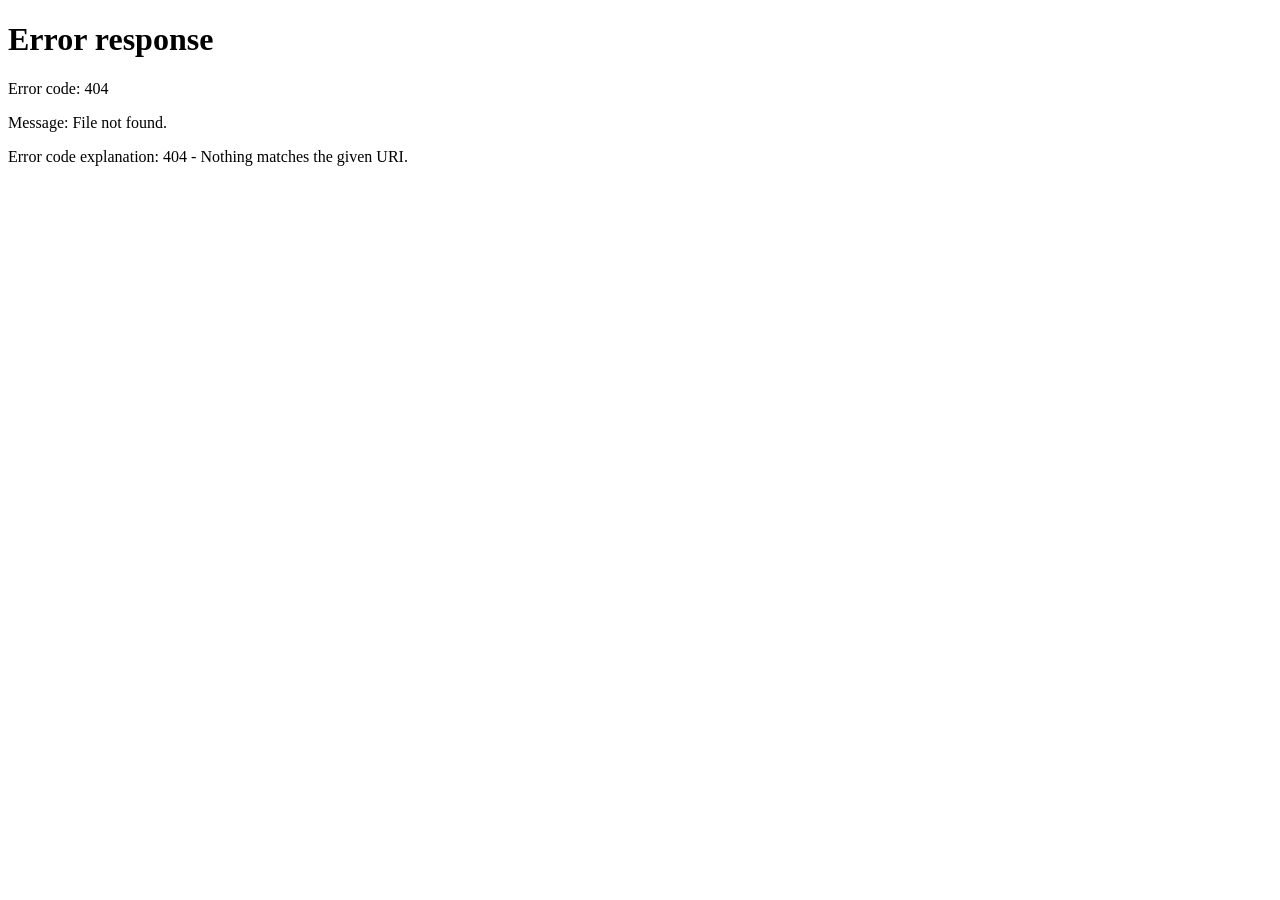
==== frontend/installer-page/index.html @ e622103a "Merge branch 'itsPLK:main' into main" ====
<!doctype html>
<html lang="en" manifest="/cache.appcache">

<head>
  <meta charset="utf-8" />
  <meta name="viewport" content="width=device-width, initial-scale=1.0" />
  <link rel="icon" type="image/svg+xml" href="/favicon.svg" />
  <title>WebKit Autoloader Installer v[[VERSION_PLACEHOLDER]] by PLK (built [[BUILD_TIME_PLACEHOLDER]])</title>
  <style>
    * {
      margin: 0;
      padding: 0;
      -webkit-box-sizing: border-box;
      box-sizing: border-box;
    }

    html,
    body {
      height: 100%;
    }

    body {
      font-family: -apple-system, "Helvetica Neue", Helvetica, Arial, sans-serif;
      background: #0f172a;
      background: -webkit-linear-gradient(180deg, #0f172a 0%, #0b1220 100%);
      color: #e2e8f0;
      display: -webkit-box;
      display: -webkit-flex;
      display: flex;
      -webkit-box-align: center;
      -webkit-align-items: center;
      align-items: center;
      -webkit-box-pack: center;
      -webkit-justify-content: center;
      justify-content: center;
      min-height: 100%;
      text-align: center;
    }

    #footer {
      position: fixed;
      bottom: 12px;
      left: 50%;
      -webkit-transform: translateX(-50%);
      transform: translateX(-50%);
      font-size: 0.75rem;
      color: #4b5563;
      line-height: 1.5;
      text-align: center;
      z-index: 20;
    }



    main {
      max-width: 42rem;
      padding: 2rem;
    }

    .logo {
      display: inline-block;
      width: 8rem;
      height: 8rem;
      margin-bottom: 2rem;
    }

    h1 {
      font-size: 2.5rem;
      font-weight: 600;
      letter-spacing: 0.02em;
      margin-bottom: 1rem;
    }

    p {
      font-size: 1.375rem;
      line-height: 1.5;
      color: #94a3b8;
    }

    #status {
      font-size: 1.5rem;
      font-weight: 500;
      color: #38bdf8;
      margin-bottom: 0.5rem;
    }

    #progressWrap {
      position: relative;
      width: 100%;
      max-width: 30rem;
      height: 1.25rem;
      margin: 1.75rem auto 0;
      background: #1b2436;
      border: 1px solid #2c3e5a;
      border-radius: 8px;
      overflow: hidden;
    }

    #progressBar {
      position: absolute;
      top: 0;
      left: 0;
      height: 100%;
      width: 100%;
      background: #38bdf8;
      background: -webkit-linear-gradient(90deg, #2563eb 0%, #38bdf8 100%);
      -webkit-transform: scaleX(0);
      transform: scaleX(0);
      -webkit-transform-origin: left center;
      transform-origin: left center;
      -webkit-transition: -webkit-transform 0.3s ease-out;
      transition: transform 0.3s ease-out;
    }

    #progressPct {
      position: absolute;
      top: 0;
      left: 0;
      width: 100%;
      height: 100%;
      display: -webkit-box;
      display: -webkit-flex;
      display: flex;
      -webkit-box-align: center;
      -webkit-align-items: center;
      align-items: center;
      -webkit-box-pack: center;
      -webkit-justify-content: center;
      justify-content: center;
      color: #fff;
      font-size: 0.8rem;
      font-weight: 600;
      text-shadow: 0 1px 2px rgba(0, 0, 0, 0.6);
      z-index: 1;
      pointer-events: none;
    }

    #logContainer {
      margin-top: 1rem;
      width: 100%;
      max-width: 40rem;
      height: 12rem;
      background: #000;
      border: 1px solid #2c3e5a;
      border-radius: 8px;
      overflow-y: auto;
      text-align: left;
      font-family: monospace;
      font-size: 0.8rem;
      padding: 0.5rem;
      color: #cbd5e1;
      white-space: pre-wrap;
      word-wrap: break-word;
    }
    #logContainer.error {
      color: #f00;
    }

    #cacheCorruptOverlay {
      position: fixed;
      top: 0;
      left: 0;
      width: 100%;
      height: 100%;
      background: rgba(2, 6, 23, 0.85);
      display: -webkit-box;
      display: -webkit-flex;
      display: flex;
      -webkit-box-align: center;
      -webkit-align-items: center;
      align-items: center;
      -webkit-box-pack: center;
      -webkit-justify-content: center;
      justify-content: center;
      z-index: 100;
    }

    #cacheCorruptOverlay .card {
      background: #1b2436;
      border: 1px solid #2c3e5a;
      border-radius: 12px;
      max-width: 34rem;
      padding: 2rem;
      text-align: center;
    }

    #cacheCorruptOverlay h2 {
      font-size: 1.6rem;
      font-weight: 600;
      color: #fbbf24;
      margin-bottom: 1rem;
    }

    #cacheCorruptOverlay p {
      font-size: 1.125rem;
      line-height: 1.6;
      color: #cbd5e1;
      margin-bottom: 1.5rem;
    }

    #cacheCorruptOverlay .actions {
      display: -webkit-box;
      display: -webkit-flex;
      display: flex;
      -webkit-box-pack: center;
      -webkit-justify-content: center;
      justify-content: center;
      gap: 1rem;
    }

    #cacheCorruptOverlay .actions[hidden] {
      display: none !important;
    }

    #cacheCorruptOverlay .btn {
      font-size: 1.125rem;
      font-weight: 600;
      padding: 0.75rem 1.5rem;
      border-radius: 8px;
      border: none;
      cursor: pointer;
    }

    #cacheCorruptOverlay .btn.primary {
      background: #2563eb;
      background: -webkit-linear-gradient(90deg, #2563eb 0%, #38bdf8 100%);
      color: #fff;
    }

    #cacheCorruptOverlay .btn.secondary {
      background: #334155;
      color: #e2e8f0;
    }
  </style>

</head>

<body>
  <main>
    <img class="logo" src="/logo.svg" alt="WebKit Autoloader" />
    <h1>WebKit Autoloader Installer</h1>
    <p id="status">Loading&hellip;</p>
    <p id="detail"></p>

    <div id="progressWrap" hidden>
      <div id="progressBar"></div>
      <div id="progressPct">0%</div>
    </div>
    <div id="logContainer" hidden></div>

  </main>

  <footer id="footer">WebKit Autoloader Installer v[[VERSION_PLACEHOLDER]] by PLK (built [[BUILD_TIME_PLACEHOLDER]])<br />This project is free and open source: github.com/itsPLK/ps5-webkit-autoloader</footer>

  <script>
    (function () {
      'use strict';

      var statusEl = document.getElementById('status');
      var detailEl = document.getElementById('detail');
      var progressWrap = document.getElementById('progressWrap');
      var progressBar = document.getElementById('progressBar');
      var progressPct = document.getElementById('progressPct');
      var completed = false;
      var isDownloading = false;
      var isRetry = false;
      var currentUid = '';
      var simulateCorrupt = false;
      var corruptionPromptShown = false;

      (function () {
        var params = new URLSearchParams(window.location.search);
        isRetry = params.get('retry') === '1';
        currentUid = params.get('uid') || '';
        /* Test hook: ?simulate=corrupt forces the corruption prompt without
         * needing a real AppCache error (e.g. for quick UI testing in a
         * desktop browser via `make dev`). */
        simulateCorrupt = params.get('simulate') === 'corrupt';
      })();

      var logContainer = document.getElementById('logContainer');
      var seenLogs = "";

      function appendLog(msg) {
        logContainer.hidden = false;
        var div = document.createElement('div');
        div.textContent = msg;
        logContainer.appendChild(div);
        logContainer.scrollTop = logContainer.scrollHeight;
      }


      var logPos = 0;
      var logXhr = null;

      function pollLogs() {
        logXhr = new XMLHttpRequest();
        logXhr.open('GET', '/logs?pos=' + logPos, true);
        logXhr.onreadystatechange = function () {
          if (logXhr.readyState === 4) {
            if (logXhr.status === 200) {
              var newLogs = logXhr.responseText;
              if (newLogs.length > 0) {
                var lines = newLogs.split('\\n');
                for (var i = 0; i < lines.length; i++) {
                  if (lines[i].trim() !== '') appendLog(lines[i]);
                }
              }
              var newPosStr = logXhr.getResponseHeader("X-Log-Pos");
              if (newPosStr) {
                logPos = parseInt(newPosStr, 10);
              }
              // Add a slight delay before reconnecting to reduce server load
              setTimeout(pollLogs, 100);
            } else {
              // Server is down or error
              if (completed) return; // Stop polling completely if we finished
              setTimeout(pollLogs, 1000);
            }
          }
        };
        logXhr.send();
      }
      // Start the long-polling loop
      pollLogs();


      var probeOk = false;


      var AUTOLOADER_URL = '/app/index.html';

      function setProgress(pct) {
        progressBar.style.transform = 'scaleX(' + pct / 100 + ')';
        progressPct.textContent = pct + '%';
      }

      function setInstalled() {
        statusEl.textContent = 'Installed successfully';
        statusEl.style.color = '#22c55e';
        progressBar.style.background = '-webkit-linear-gradient(90deg, #16a34a 0%, #22c55e 100%)';
        detailEl.textContent = 'The WebKit Autoloader shortcut is now on your PS5 homescreen. You can close this page.';
        setProgress(100);
      }

      function setFailed() {
        statusEl.textContent = 'Install failed';
        statusEl.style.color = '#ef4444';
        progressBar.style.background = '-webkit-linear-gradient(90deg, #dc2626 0%, #ef4444 100%)';
        detailEl.textContent = 'The app could not be installed. Close this page and re-run the installer.';
      }

      function setSlow() {
        statusEl.textContent = 'Caching is taking unusually long';
        detailEl.textContent = 'The shortcut is only created after the cache finishes. If this never completes, close the browser and re-run the installer.';
      }

      function setCaching() {
        statusEl.textContent = 'Caching content...';
        detailEl.textContent = 'Please wait a moment. Do not close this page yet!';
        progressWrap.hidden = false;
      }

      function goToAutoloader() {
        window.location.replace(AUTOLOADER_URL);
      }

      function probeServer() {
        var xhr = new XMLHttpRequest();
        xhr.open('GET', '/version', true);
        xhr.timeout = 1000;
        xhr.onreadystatechange = function () {
          if (xhr.readyState === 4) {
            if (xhr.status === 200) {
              var hdrUid = xhr.getResponseHeader("X-User-Id");
              if (hdrUid) currentUid = hdrUid;
              probeOk = true;
              setCaching();
            } else {
              goToAutoloader();
            }
          }
        };
        xhr.onerror = function () {
          goToAutoloader();
        };
        xhr.ontimeout = function () {
          goToAutoloader();
        };
        xhr.send();
      }

      function installApp() {
        var xhr = new XMLHttpRequest();
        xhr.open('GET', '/install', true);
        xhr.timeout = 30000;
        xhr.onreadystatechange = function () {
          if (xhr.readyState === 4) {
            if (xhr.status === 200) {
              setInstalled();
            } else {
              setFailed();
            }
          }
        };
        xhr.onerror = function () {
          setFailed();
        };
        xhr.ontimeout = function () {
          setFailed();
        };
        xhr.send();
      }

      function maybeInstall() {
        if (completed) {
          return;
        }
        completed = true;
        installApp();
      }

      function setCacheCorrupted() {
        if (corruptionPromptShown) {
          return;
        }
        corruptionPromptShown = true;
        completed = true;
        progressWrap.hidden = true;
        logContainer.hidden = true;
        statusEl.textContent = 'Caching failed';
        detailEl.textContent = '';

        var overlay = document.createElement('div');
        overlay.id = 'cacheCorruptOverlay';

        var card = document.createElement('div');
        card.className = 'card';

        var title = document.createElement('h2');
        var msg = document.createElement('p');
        var actions = null;

        var webkitShellPath = '/user/home/' + (currentUid || '<userid>') + '/webkit/shell/';

        if (isRetry) {
          title.textContent = 'Cache issue persists';
          msg.textContent = 'Clearing WebKit data from ' + webkitShellPath + ' didn\'t seem to fix the issue. You can close this page.';
          var exitXhr = new XMLHttpRequest();
          exitXhr.open('GET', '/exit', true);
          exitXhr.send();
        } else {
          title.textContent = 'WebKit cache appears corrupted';
          msg.textContent = 'Your PS5\'s WebKit browser data may be corrupted, preventing the cache from completing. Clearing it may fix the issue. ';
          var strong = document.createElement('strong');
          strong.textContent = 'This will remove all browser data in ' + webkitShellPath + ' (AppCache, cookies, local storage) for the current user.';
          msg.appendChild(strong);

          actions = document.createElement('div');
          actions.className = 'actions';

          var clearBtn = document.createElement('button');
          clearBtn.className = 'btn primary';
          clearBtn.textContent = 'Clear WebKit Data & Retry';
          clearBtn.addEventListener('click', function () {
            actions.hidden = true;
            actions.style.display = 'none';
            msg.textContent = 'Clearing data and restarting browser...';
            var xhr = new XMLHttpRequest();
            xhr.open('GET', '/clear-webkit-data', true);
            xhr.timeout = 30000;
            xhr.onreadystatechange = function () {
              if (xhr.readyState === 4 && xhr.status !== 200) {
                msg.textContent = 'Failed to clear WebKit data';
                actions.hidden = false;
                actions.style.display = '';
              }
            };
            xhr.onerror = function () {
              msg.textContent = 'Failed to clear WebKit data';
              actions.hidden = false;
              actions.style.display = '';
            };
            xhr.ontimeout = function () {
              msg.textContent = 'Failed to clear WebKit data';
              actions.hidden = false;
              actions.style.display = '';
            };
            xhr.send();
          });
          actions.appendChild(clearBtn);

          var cancelBtn = document.createElement('button');
          cancelBtn.className = 'btn secondary';
          cancelBtn.textContent = 'Cancel';
          cancelBtn.addEventListener('click', function () {
            msg.textContent = 'You can close this page. Re-run the installer ELF to try again.';
            actions.hidden = true;
            actions.style.display = 'none';
            var xhr = new XMLHttpRequest();
            xhr.open('GET', '/exit', true);
            xhr.send();
          });
          actions.appendChild(cancelBtn);
        }

        card.appendChild(title);
        card.appendChild(msg);
        if (actions) {
          card.appendChild(actions);
        }
        overlay.appendChild(card);
        document.body.appendChild(overlay);
      }

      window.addEventListener('load', function () {
        /* Test hook: ?simulate=corrupt forces the corruption prompt as if an
         * AppCache error fired during download, and skips the probe/install
         * polling so the prompt stays up for UI testing (e.g. make dev). */
        if (simulateCorrupt) {
          isDownloading = true;
          setCacheCorrupted();
          return;
        }

        probeServer();

        /* The shortcut is created only once the AppCache is current, so the
           installer never installs a partial cache. /install then both installs
           the homescreen app and stops the server. */
        var waitTimer = setInterval(function () {
          if (completed) {
            clearInterval(waitTimer);
            return;
          }
          if (!probeOk) {
            clearInterval(waitTimer);
            goToAutoloader();
            return;
          }
          var st = window.applicationCache
              ? window.applicationCache.status : -1;
          if (st === -1 || st === window.applicationCache.IDLE) {
            clearInterval(waitTimer);
            maybeInstall();
          }
        }, 1000);

        /* Safety cap — never leave the installer hanging on screen. It does NOT
           install or exit: a partial cache must never create a shortcut, so the
           user simply re-runs the installer if this never completes. */
        setTimeout(function () {
          if (!completed && probeOk) {
            setSlow();
          }
        }, 120000);
      });


      if (window.applicationCache) {
        window.applicationCache.addEventListener('checking', function () {
          progressWrap.hidden = false;
          appendLog("[AppCache] Checking for manifest...");
        });
        window.applicationCache.addEventListener('downloading', function () {
          isDownloading = true;
          appendLog("[AppCache] Downloading cache...");
        });
        window.applicationCache.addEventListener('progress', function (e) {
          if (e.url) appendLog("[AppCache] Fetching: " + e.url);
          if (e.total && e.total > 0) {
            var pct = Math.min(99, Math.round((e.loaded / e.total) * 100));
            setProgress(pct);
          }
        });
        window.applicationCache.addEventListener('error', function (e) {
          appendLog("[AppCache] Error occurred! Status: " + window.applicationCache.status);
          logContainer.className = 'error';
          if (isDownloading) {
            setCacheCorrupted();
          }
        });
        window.applicationCache.addEventListener('obsolete', function (e) {
          appendLog("[AppCache] Manifest is obsolete.");
        });
        window.applicationCache.addEventListener('cached', function() {
          isDownloading = false;
          appendLog("[AppCache] Caching complete.");
          maybeInstall();
        });
        window.applicationCache.addEventListener('noupdate', function() {
          isDownloading = false;
          appendLog("[AppCache] No update needed.");
          maybeInstall();
        });
        window.applicationCache.addEventListener('updateready', function () {
          isDownloading = false;
          if (window.applicationCache.status === window.applicationCache.UPDATEREADY) {
            window.applicationCache.swapCache();
            window.location.reload();
          }
        });
      }
    })();
  </script>
</body>

</html>
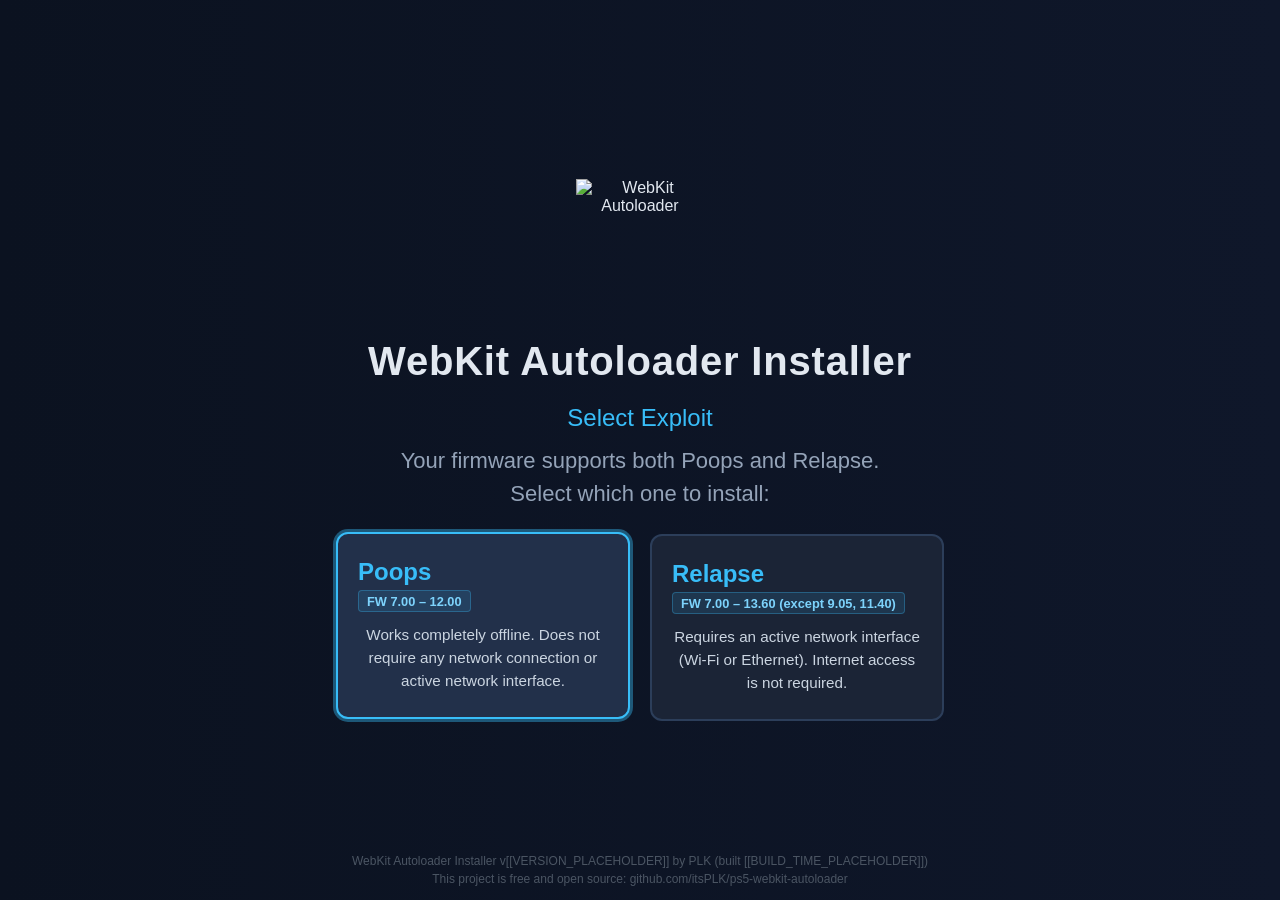
==== commit 900b8003: "Merge upstream/main (v0.5.2) keeping KP racer-termination fix Sync with itsPLK/ps5-webkit-autoloader" ====
--- a/frontend/installer-page/index.html
+++ b/frontend/installer-page/index.html
@@ -231,6 +231,96 @@
       background: #334155;
       color: #e2e8f0;
     }
+
+    #choiceContainer {
+      margin-top: 1.5rem;
+      width: 100%;
+      max-width: 38rem;
+      margin-left: auto;
+      margin-right: auto;
+    }
+
+    #choiceContainer[hidden] {
+      display: none !important;
+    }
+
+    .choice-grid {
+      display: -webkit-box;
+      display: -webkit-flex;
+      display: flex;
+      gap: 1.25rem;
+      margin-top: 1rem;
+      text-align: left;
+    }
+
+    .choice-card {
+      -webkit-box-flex: 1;
+      -webkit-flex: 1;
+      flex: 1;
+      background: #1b2436;
+      border: 2px solid #2c3e5a;
+      border-radius: 12px;
+      padding: 1.5rem 1.25rem;
+      display: -webkit-box;
+      display: -webkit-flex;
+      display: flex;
+      -webkit-box-orient: vertical;
+      -webkit-box-direction: normal;
+      -webkit-flex-direction: column;
+      flex-direction: column;
+      cursor: pointer;
+      color: inherit;
+      font-family: inherit;
+      -webkit-transition: border-color 0.2s, -webkit-transform 0.2s, background-color 0.2s;
+      transition: border-color 0.2s, transform 0.2s, background-color 0.2s;
+      outline: none;
+    }
+
+    .choice-card.selected {
+      border-color: rgba(56, 189, 248, 0.4);
+      background-color: rgba(56, 189, 248, 0.05);
+    }
+
+    .choice-card:hover,
+    .choice-card:focus {
+      border-color: #38bdf8;
+      background-color: #22304a;
+      -webkit-transform: translateY(-2px);
+      transform: translateY(-2px);
+      box-shadow: 0 0 0 3px rgba(56, 189, 248, 0.4);
+    }
+
+    .choice-card:disabled {
+      opacity: 0.6;
+      cursor: not-allowed;
+      pointer-events: none;
+    }
+
+    .choice-card .choice-title {
+      font-size: 1.5rem;
+      font-weight: 700;
+      color: #38bdf8;
+      margin-bottom: 0.25rem;
+    }
+
+    .choice-card .choice-fw {
+      display: inline-block;
+      align-self: flex-start;
+      font-size: 0.8rem;
+      font-weight: 600;
+      color: #7dd3fc;
+      background: rgba(56, 189, 248, 0.12);
+      border: 1px solid rgba(56, 189, 248, 0.3);
+      border-radius: 4px;
+      padding: 0.15rem 0.5rem;
+      margin-bottom: 0.75rem;
+    }
+
+    .choice-card .choice-desc {
+      font-size: 0.95rem;
+      color: #cbd5e1;
+      line-height: 1.5;
+    }
   </style>
 
 </head>
@@ -242,6 +332,21 @@
     <p id="status">Loading&hellip;</p>
     <p id="detail"></p>
 
+    <div id="choiceContainer" hidden>
+      <div class="choice-grid">
+        <button type="button" class="choice-card" id="btnPoops">
+          <div class="choice-title">Poops</div>
+          <div class="choice-fw">FW 7.00 &ndash; 12.00</div>
+          <div class="choice-desc">Works completely offline. Does not require any network connection or active network interface.</div>
+        </button>
+        <button type="button" class="choice-card" id="btnRelapse">
+          <div class="choice-title">Relapse</div>
+          <div class="choice-fw">FW 7.00 &ndash; 13.60 (except 9.05, 11.40)</div>
+          <div class="choice-desc">Requires an active network interface (Wi-Fi or Ethernet). Internet access is not required.</div>
+        </button>
+      </div>
+    </div>
+
     <div id="progressWrap" hidden>
       <div id="progressBar"></div>
       <div id="progressPct">0%</div>
@@ -256,8 +361,17 @@
     (function () {
       'use strict';
 
+      function detectFirmware() {
+        var m = /PlayStation 5\/(\d+\.\d+)/.exec(navigator.userAgent);
+        if (!m) return null;
+        return { str: m[1], num: parseFloat(m[1]) };
+      }
+
       var statusEl = document.getElementById('status');
       var detailEl = document.getElementById('detail');
+      var choiceContainer = document.getElementById('choiceContainer');
+      var btnPoops = document.getElementById('btnPoops');
+      var btnRelapse = document.getElementById('btnRelapse');
       var progressWrap = document.getElementById('progressWrap');
       var progressBar = document.getElementById('progressBar');
       var progressPct = document.getElementById('progressPct');
@@ -265,6 +379,8 @@
       var isDownloading = false;
       var isRetry = false;
       var currentUid = '';
+      var chosenExploit = '';
+      var fwParam = '';
       var simulateCorrupt = false;
       var corruptionPromptShown = false;
 
@@ -272,16 +388,75 @@
         var params = new URLSearchParams(window.location.search);
         isRetry = params.get('retry') === '1';
         currentUid = params.get('uid') || '';
+        chosenExploit = params.get('exploit') || '';
+        fwParam = params.get('fw') || '';
         /* Test hook: ?simulate=corrupt forces the corruption prompt without
          * needing a real AppCache error (e.g. for quick UI testing in a
          * desktop browser via `make dev`). */
         simulateCorrupt = params.get('simulate') === 'corrupt';
       })();
 
+      /* Firmware support definitions:
+         - <= 5.50: umtx2
+         - 7.00 - 12.00: poops
+         - 7.00 - 13.60 (except 9.05, 11.40): relapse */
+      function isUmtx2Supported(num) {
+        var n = typeof num === 'number' ? num : parseFloat(num);
+        return n > 0 && n <= 5.50;
+      }
+
+      function isPoopsSupported(num) {
+        var n = typeof num === 'number' ? num : parseFloat(num);
+        return n >= 7.00 && n <= 12.00;
+      }
+
+      function isRelapseSupported(num, str) {
+        var n = typeof num === 'number' ? num : parseFloat(num);
+        var s = str || (typeof num === 'string' ? num : '');
+        var isExcluded = (s === '9.05' || s === '11.40' ||
+                          Math.abs(n - 9.05) < 0.001 || Math.abs(n - 11.40) < 0.001);
+        return n >= 7.00 && n <= 13.60 && !isExcluded;
+      }
+
+      var fw = detectFirmware();
+      var fwStr = fw ? fw.str : fwParam;
+      var fwNum = fw ? fw.num : (fwParam ? parseFloat(fwParam) : 0);
+      var hasUmtx2 = isUmtx2Supported(fwNum);
+      var hasPoops = isPoopsSupported(fwNum);
+      var hasRelapse = isRelapseSupported(fwNum, fwStr);
+      var isUnsupported = fwNum > 0 && !hasUmtx2 && !hasPoops && !hasRelapse;
+      var isDualSupported = (hasPoops && hasRelapse) || (!fw && !fwParam);
+      var needsChoice = isDualSupported && !chosenExploit;
+
+      function chooseExploit(choice) {
+        if (btnPoops) btnPoops.disabled = true;
+        if (btnRelapse) btnRelapse.disabled = true;
+        statusEl.textContent = 'Selected ' + (choice === 'poops' ? 'Poops' : 'Relapse') + '...';
+        detailEl.textContent = 'Preparing cache download...';
+        try {
+          localStorage.setItem('wkal_exploit', choice);
+        } catch (e) { }
+        var p = new URLSearchParams(window.location.search);
+        p.set('exploit', choice);
+        window.location.replace(window.location.pathname + '?' + p.toString());
+      }
+
+      if (btnPoops) {
+        btnPoops.addEventListener('click', function () {
+          chooseExploit('poops');
+        });
+      }
+      if (btnRelapse) {
+        btnRelapse.addEventListener('click', function () {
+          chooseExploit('relapse');
+        });
+      }
+
       var logContainer = document.getElementById('logContainer');
       var seenLogs = "";
 
       function appendLog(msg) {
+        if (needsChoice || isUnsupported) return;
         logContainer.hidden = false;
         var div = document.createElement('div');
         div.textContent = msg;
@@ -294,6 +469,7 @@
       var logXhr = null;
 
       function pollLogs() {
+        if (needsChoice || isUnsupported) return;
         logXhr = new XMLHttpRequest();
         logXhr.open('GET', '/logs?pos=' + logPos, true);
         logXhr.onreadystatechange = function () {
@@ -301,7 +477,7 @@
             if (logXhr.status === 200) {
               var newLogs = logXhr.responseText;
               if (newLogs.length > 0) {
-                var lines = newLogs.split('\\n');
+                var lines = newLogs.split('\n');
                 for (var i = 0; i < lines.length; i++) {
                   if (lines[i].trim() !== '') appendLog(lines[i]);
                 }
@@ -321,8 +497,10 @@
         };
         logXhr.send();
       }
-      // Start the long-polling loop
-      pollLogs();
+      // Start the long-polling loop only when caching (not on choice, not on unsupported)
+      if (!needsChoice && !isUnsupported) {
+        pollLogs();
+      }
 
 
       var probeOk = false;
@@ -331,6 +509,7 @@
       var AUTOLOADER_URL = '/app/index.html';
 
       function setProgress(pct) {
+        progressBar.style.webkitTransform = 'scaleX(' + pct / 100 + ')';
         progressBar.style.transform = 'scaleX(' + pct / 100 + ')';
         progressPct.textContent = pct + '%';
       }
@@ -359,6 +538,9 @@
         statusEl.textContent = 'Caching content...';
         detailEl.textContent = 'Please wait a moment. Do not close this page yet!';
         progressWrap.hidden = false;
+        if (!logXhr) {
+          pollLogs();
+        }
       }
 
       function goToAutoloader() {
@@ -523,6 +705,55 @@
           return;
         }
 
+        if (needsChoice) {
+          statusEl.textContent = 'Select Exploit';
+          var fwDisplay = fw ? ('Firmware ' + fw.str) : (fwParam ? ('Firmware ' + fwParam) : 'Your firmware');
+          detailEl.textContent = '';
+          detailEl.appendChild(document.createTextNode(fwDisplay + ' supports both Poops and Relapse.'));
+          detailEl.appendChild(document.createElement('br'));
+          detailEl.appendChild(document.createTextNode('Select which one to install:'));
+          choiceContainer.hidden = false;
+          logContainer.hidden = true;
+          var storedPref = '';
+          try { storedPref = localStorage.getItem('wkal_exploit'); } catch (e) { }
+          if (storedPref === 'relapse' && btnRelapse) {
+            btnRelapse.classList.add('selected');
+            btnRelapse.focus();
+          } else if (storedPref === 'poops' && btnPoops) {
+            btnPoops.classList.add('selected');
+            btnPoops.focus();
+          } else if (btnPoops) {
+            btnPoops.focus();
+          }
+          return;
+        }
+
+        if (isUnsupported) {
+          statusEl.textContent = 'Unsupported firmware';
+          statusEl.style.color = '#ef4444';
+          var fwDisplay = fw ? ('Firmware ' + fw.str) : (fwParam ? ('Firmware ' + fwParam) : 'Your firmware');
+          detailEl.textContent = fwDisplay + ' is not supported (supported: 1.00–5.50 via umtx2, 7.00–12.00 via poops, 7.00–13.60 via relapse).';
+          return;
+        }
+
+        var effectiveExploit = '';
+        if (hasUmtx2) {
+          effectiveExploit = 'umtx2';
+        } else if (hasPoops && !hasRelapse) {
+          effectiveExploit = 'poops';
+        } else if (hasRelapse && !hasPoops) {
+          effectiveExploit = 'relapse';
+        } else if (hasPoops && hasRelapse) {
+          effectiveExploit = (chosenExploit === 'poops') ? 'poops' : 'relapse';
+        } else if (chosenExploit) {
+          effectiveExploit = chosenExploit;
+        }
+        if (effectiveExploit) {
+          try {
+            localStorage.setItem('wkal_exploit', effectiveExploit);
+          } catch (e) { }
+        }
+
         probeServer();
 
         /* The shortcut is created only once the AppCache is current, so the
@@ -538,11 +769,18 @@
             goToAutoloader();
             return;
           }
-          var st = window.applicationCache
-              ? window.applicationCache.status : -1;
-          if (st === -1 || st === window.applicationCache.IDLE) {
+          if (!window.applicationCache) {
             clearInterval(waitTimer);
             maybeInstall();
+            return;
+          }
+          if (window.applicationCache.status === window.applicationCache.UPDATEREADY) {
+            clearInterval(waitTimer);
+            try {
+              window.applicationCache.swapCache();
+            } catch (e) { }
+            maybeInstall();
+            return;
           }
         }, 1000);
 
@@ -596,9 +834,12 @@
         window.applicationCache.addEventListener('updateready', function () {
           isDownloading = false;
           if (window.applicationCache.status === window.applicationCache.UPDATEREADY) {
-            window.applicationCache.swapCache();
-            window.location.reload();
-          }
+            try {
+              window.applicationCache.swapCache();
+            } catch (e) { }
+          }
+          appendLog("[AppCache] Update ready.");
+          maybeInstall();
         });
       }
     })();
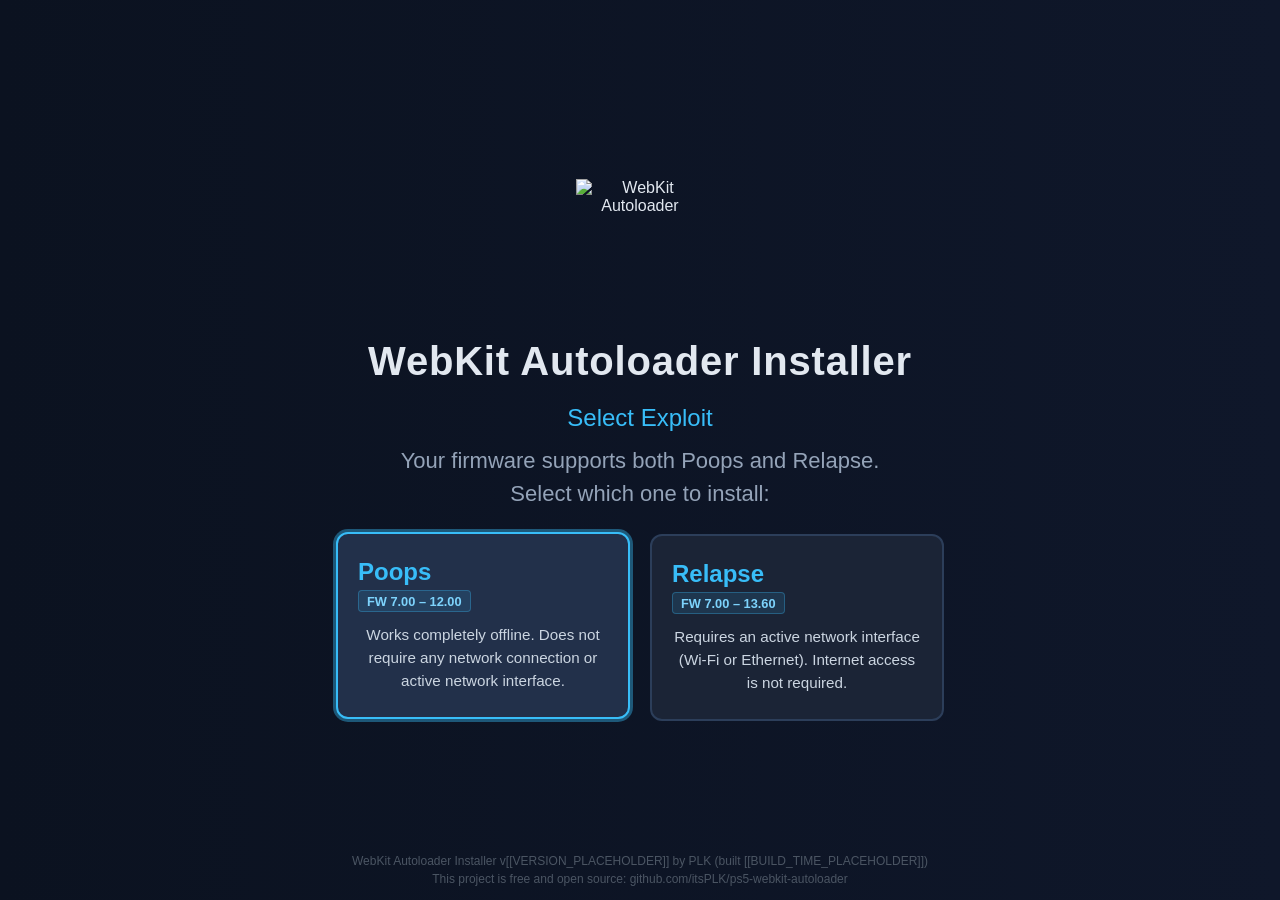
==== commit 92327583: "Merge upstream/main (v0.6.1): unified architecture on ps5-webkit-remote-loader Sync with itsPLK/ps5-" ====
--- a/frontend/installer-page/index.html
+++ b/frontend/installer-page/index.html
@@ -4,7 +4,6 @@
 <head>
   <meta charset="utf-8" />
   <meta name="viewport" content="width=device-width, initial-scale=1.0" />
-  <link rel="icon" type="image/svg+xml" href="/favicon.svg" />
   <title>WebKit Autoloader Installer v[[VERSION_PLACEHOLDER]] by PLK (built [[BUILD_TIME_PLACEHOLDER]])</title>
   <style>
     * {
@@ -84,7 +83,7 @@
       margin-bottom: 0.5rem;
     }
 
-    #progressWrap {
+    #progress {
       position: relative;
       width: 100%;
       max-width: 30rem;
@@ -112,7 +111,7 @@
       transition: transform 0.3s ease-out;
     }
 
-    #progressPct {
+    #percent {
       position: absolute;
       top: 0;
       left: 0;
@@ -232,7 +231,7 @@
       color: #e2e8f0;
     }
 
-    #choiceContainer {
+    #choice {
       margin-top: 1.5rem;
       width: 100%;
       max-width: 38rem;
@@ -240,7 +239,7 @@
       margin-right: auto;
     }
 
-    #choiceContainer[hidden] {
+    #choice[hidden] {
       display: none !important;
     }
 
@@ -321,6 +320,53 @@
       color: #cbd5e1;
       line-height: 1.5;
     }
+    [hidden] {
+      display: none !important;
+    }
+
+    main {
+      width: 100%;
+    }
+
+    #detail { white-space: pre-line; }
+
+    #status.success { color: #22c55e; }
+    #status.error { color: #ef4444; }
+    #progress.success #progressBar {
+      background: #22c55e;
+      background: -webkit-linear-gradient(90deg, #16a34a 0%, #22c55e 100%);
+    }
+    #progress.error #progressBar {
+      background: #ef4444;
+      background: -webkit-linear-gradient(90deg, #dc2626 0%, #ef4444 100%);
+    }
+    #progress.indeterminate #progressBar {
+      -webkit-animation: cachePulse 1.2s ease-in-out infinite alternate;
+      animation: cachePulse 1.2s ease-in-out infinite alternate;
+    }
+    @-webkit-keyframes cachePulse {
+      from { opacity: 0.35; }
+      to { opacity: 1; }
+    }
+    @keyframes cachePulse {
+      from { opacity: 0.35; }
+      to { opacity: 1; }
+    }
+
+    @media (max-width: 560px) {
+      body { height: auto; display: block; }
+      main { padding: 2rem 1rem; }
+      .choice-grid { -webkit-flex-direction: column; flex-direction: column; }
+      h1 { font-size: 2rem; }
+      #footer {
+        position: static;
+        width: 100%;
+        padding: 0 0.5rem 12px;
+        -webkit-transform: none;
+        transform: none;
+      }
+      #cacheCorruptOverlay .card { margin: 1rem; }
+    }
   </style>
 
 </head>
@@ -329,27 +375,27 @@
   <main>
     <img class="logo" src="/logo.svg" alt="WebKit Autoloader" />
     <h1>WebKit Autoloader Installer</h1>
-    <p id="status">Loading&hellip;</p>
-    <p id="detail"></p>
-
-    <div id="choiceContainer" hidden>
+    <p id="status">Caching content...</p>
+    <p id="detail">Please wait a moment. Do not close this page yet!</p>
+
+    <div id="choice" hidden>
       <div class="choice-grid">
-        <button type="button" class="choice-card" id="btnPoops">
+        <button type="button" class="choice-card" id="poops">
           <div class="choice-title">Poops</div>
           <div class="choice-fw">FW 7.00 &ndash; 12.00</div>
           <div class="choice-desc">Works completely offline. Does not require any network connection or active network interface.</div>
         </button>
-        <button type="button" class="choice-card" id="btnRelapse">
+        <button type="button" class="choice-card" id="relapse">
           <div class="choice-title">Relapse</div>
-          <div class="choice-fw">FW 7.00 &ndash; 13.60 (except 9.05, 11.40)</div>
+          <div class="choice-fw">FW 7.00 &ndash; 13.60</div>
           <div class="choice-desc">Requires an active network interface (Wi-Fi or Ethernet). Internet access is not required.</div>
         </button>
       </div>
     </div>
 
-    <div id="progressWrap" hidden>
+    <div id="progress" role="progressbar" aria-label="Cache download" aria-valuemin="0" aria-valuemax="100" aria-valuenow="0">
       <div id="progressBar"></div>
-      <div id="progressPct">0%</div>
+      <div id="percent">0%</div>
     </div>
     <div id="logContainer" hidden></div>
 
@@ -357,493 +403,318 @@
 
   <footer id="footer">WebKit Autoloader Installer v[[VERSION_PLACEHOLDER]] by PLK (built [[BUILD_TIME_PLACEHOLDER]])<br />This project is free and open source: github.com/itsPLK/ps5-webkit-autoloader</footer>
 
-  <script>
-    (function () {
-      'use strict';
-
-      function detectFirmware() {
-        var m = /PlayStation 5\/(\d+\.\d+)/.exec(navigator.userAgent);
-        if (!m) return null;
-        return { str: m[1], num: parseFloat(m[1]) };
+  <div id="cacheCorruptOverlay" role="dialog" aria-modal="true" aria-labelledby="repairTitle" aria-describedby="repairMessage" hidden>
+    <div class="card">
+      <h2 id="repairTitle">WebKit cache appears corrupted</h2>
+      <p id="repairMessage">Clearing WebKit browser data may fix the issue. This removes AppCache, cookies, and local storage for the current user.</p>
+      <div class="actions">
+        <button type="button" id="repair" class="btn primary" hidden>Clear WebKit Data &amp; Retry</button>
+        <button type="button" id="cancelRepair" class="btn secondary">Cancel</button>
+      </div>
+    </div>
+  </div>
+
+<script>
+(function () {
+  'use strict';
+  var status = document.getElementById('status');
+  var repair = document.getElementById('repair');
+  var cache = window.applicationCache;
+  var installing = false;
+  var failed = false;
+  var downloading = false;
+  var version = '[[VERSION_PLACEHOLDER]]';
+  var progress = document.getElementById('progress');
+  var percent = document.getElementById('percent');
+  var choice = document.getElementById('choice');
+  var cacheReady = false;
+  var detail = document.getElementById('detail');
+  var progressBar = document.getElementById('progressBar');
+  var logContainer = document.getElementById('logContainer');
+  var repairOverlay = document.getElementById('cacheCorruptOverlay');
+  var logPos = 0;
+  var logXhr = null;
+  var logsStopped = false;
+
+  function setProgress(value) {
+    progress.className = '';
+    progress.setAttribute('aria-valuenow', value);
+    progressBar.style.webkitTransform = 'scaleX(' + value / 100 + ')';
+    progressBar.style.transform = 'scaleX(' + value / 100 + ')';
+    percent.textContent = value + '%';
+  }
+
+  function appendLog(message) {
+    logContainer.hidden = false;
+    logContainer.textContent += message;
+    logContainer.scrollTop = logContainer.scrollHeight;
+  }
+
+  function stopLogs() {
+    logsStopped = true;
+    if (logXhr) logXhr.abort();
+  }
+
+  function pollLogs() {
+    if (logsStopped) return;
+    logXhr = new XMLHttpRequest();
+    logXhr.open('GET', '/logs?pos=' + logPos, true);
+    logXhr.timeout = 5000;
+    logXhr.onload = function () {
+      if (logsStopped) return;
+      if (logXhr.status === 200) {
+        if (logXhr.responseText) appendLog(logXhr.responseText);
+        var nextPos = parseInt(logXhr.getResponseHeader('X-Log-Pos'), 10);
+        if (!isNaN(nextPos)) logPos = nextPos;
       }
-
-      var statusEl = document.getElementById('status');
-      var detailEl = document.getElementById('detail');
-      var choiceContainer = document.getElementById('choiceContainer');
-      var btnPoops = document.getElementById('btnPoops');
-      var btnRelapse = document.getElementById('btnRelapse');
-      var progressWrap = document.getElementById('progressWrap');
-      var progressBar = document.getElementById('progressBar');
-      var progressPct = document.getElementById('progressPct');
-      var completed = false;
-      var isDownloading = false;
-      var isRetry = false;
-      var currentUid = '';
-      var chosenExploit = '';
-      var fwParam = '';
-      var simulateCorrupt = false;
-      var corruptionPromptShown = false;
-
-      (function () {
-        var params = new URLSearchParams(window.location.search);
-        isRetry = params.get('retry') === '1';
-        currentUid = params.get('uid') || '';
-        chosenExploit = params.get('exploit') || '';
-        fwParam = params.get('fw') || '';
-        /* Test hook: ?simulate=corrupt forces the corruption prompt without
-         * needing a real AppCache error (e.g. for quick UI testing in a
-         * desktop browser via `make dev`). */
-        simulateCorrupt = params.get('simulate') === 'corrupt';
-      })();
-
-      /* Firmware support definitions:
-         - <= 5.50: umtx2
-         - 7.00 - 12.00: poops
-         - 7.00 - 13.60 (except 9.05, 11.40): relapse */
-      function isUmtx2Supported(num) {
-        var n = typeof num === 'number' ? num : parseFloat(num);
-        return n > 0 && n <= 5.50;
-      }
-
-      function isPoopsSupported(num) {
-        var n = typeof num === 'number' ? num : parseFloat(num);
-        return n >= 7.00 && n <= 12.00;
-      }
-
-      function isRelapseSupported(num, str) {
-        var n = typeof num === 'number' ? num : parseFloat(num);
-        var s = str || (typeof num === 'string' ? num : '');
-        var isExcluded = (s === '9.05' || s === '11.40' ||
-                          Math.abs(n - 9.05) < 0.001 || Math.abs(n - 11.40) < 0.001);
-        return n >= 7.00 && n <= 13.60 && !isExcluded;
-      }
-
-      var fw = detectFirmware();
-      var fwStr = fw ? fw.str : fwParam;
-      var fwNum = fw ? fw.num : (fwParam ? parseFloat(fwParam) : 0);
-      var hasUmtx2 = isUmtx2Supported(fwNum);
-      var hasPoops = isPoopsSupported(fwNum);
-      var hasRelapse = isRelapseSupported(fwNum, fwStr);
-      var isUnsupported = fwNum > 0 && !hasUmtx2 && !hasPoops && !hasRelapse;
-      var isDualSupported = (hasPoops && hasRelapse) || (!fw && !fwParam);
-      var needsChoice = isDualSupported && !chosenExploit;
-
-      function chooseExploit(choice) {
-        if (btnPoops) btnPoops.disabled = true;
-        if (btnRelapse) btnRelapse.disabled = true;
-        statusEl.textContent = 'Selected ' + (choice === 'poops' ? 'Poops' : 'Relapse') + '...';
-        detailEl.textContent = 'Preparing cache download...';
-        try {
-          localStorage.setItem('wkal_exploit', choice);
-        } catch (e) { }
-        var p = new URLSearchParams(window.location.search);
-        p.set('exploit', choice);
-        window.location.replace(window.location.pathname + '?' + p.toString());
-      }
-
-      if (btnPoops) {
-        btnPoops.addEventListener('click', function () {
-          chooseExploit('poops');
-        });
-      }
-      if (btnRelapse) {
-        btnRelapse.addEventListener('click', function () {
-          chooseExploit('relapse');
-        });
-      }
-
-      var logContainer = document.getElementById('logContainer');
-      var seenLogs = "";
-
-      function appendLog(msg) {
-        if (needsChoice || isUnsupported) return;
-        logContainer.hidden = false;
-        var div = document.createElement('div');
-        div.textContent = msg;
-        logContainer.appendChild(div);
-        logContainer.scrollTop = logContainer.scrollHeight;
-      }
-
-
-      var logPos = 0;
-      var logXhr = null;
-
-      function pollLogs() {
-        if (needsChoice || isUnsupported) return;
-        logXhr = new XMLHttpRequest();
-        logXhr.open('GET', '/logs?pos=' + logPos, true);
-        logXhr.onreadystatechange = function () {
-          if (logXhr.readyState === 4) {
-            if (logXhr.status === 200) {
-              var newLogs = logXhr.responseText;
-              if (newLogs.length > 0) {
-                var lines = newLogs.split('\n');
-                for (var i = 0; i < lines.length; i++) {
-                  if (lines[i].trim() !== '') appendLog(lines[i]);
-                }
-              }
-              var newPosStr = logXhr.getResponseHeader("X-Log-Pos");
-              if (newPosStr) {
-                logPos = parseInt(newPosStr, 10);
-              }
-              // Add a slight delay before reconnecting to reduce server load
-              setTimeout(pollLogs, 100);
-            } else {
-              // Server is down or error
-              if (completed) return; // Stop polling completely if we finished
-              setTimeout(pollLogs, 1000);
-            }
-          }
-        };
-        logXhr.send();
-      }
-      // Start the long-polling loop only when caching (not on choice, not on unsupported)
-      if (!needsChoice && !isUnsupported) {
-        pollLogs();
-      }
-
-
-      var probeOk = false;
-
-
-      var AUTOLOADER_URL = '/app/index.html';
-
-      function setProgress(pct) {
-        progressBar.style.webkitTransform = 'scaleX(' + pct / 100 + ')';
-        progressBar.style.transform = 'scaleX(' + pct / 100 + ')';
-        progressPct.textContent = pct + '%';
-      }
-
-      function setInstalled() {
-        statusEl.textContent = 'Installed successfully';
-        statusEl.style.color = '#22c55e';
-        progressBar.style.background = '-webkit-linear-gradient(90deg, #16a34a 0%, #22c55e 100%)';
-        detailEl.textContent = 'The WebKit Autoloader shortcut is now on your PS5 homescreen. You can close this page.';
-        setProgress(100);
-      }
-
-      function setFailed() {
-        statusEl.textContent = 'Install failed';
-        statusEl.style.color = '#ef4444';
-        progressBar.style.background = '-webkit-linear-gradient(90deg, #dc2626 0%, #ef4444 100%)';
-        detailEl.textContent = 'The app could not be installed. Close this page and re-run the installer.';
-      }
-
-      function setSlow() {
-        statusEl.textContent = 'Caching is taking unusually long';
-        detailEl.textContent = 'The shortcut is only created after the cache finishes. If this never completes, close the browser and re-run the installer.';
-      }
-
-      function setCaching() {
-        statusEl.textContent = 'Caching content...';
-        detailEl.textContent = 'Please wait a moment. Do not close this page yet!';
-        progressWrap.hidden = false;
-        if (!logXhr) {
-          pollLogs();
-        }
-      }
-
-      function goToAutoloader() {
-        window.location.replace(AUTOLOADER_URL);
-      }
-
-      function probeServer() {
-        var xhr = new XMLHttpRequest();
-        xhr.open('GET', '/version', true);
-        xhr.timeout = 1000;
-        xhr.onreadystatechange = function () {
-          if (xhr.readyState === 4) {
-            if (xhr.status === 200) {
-              var hdrUid = xhr.getResponseHeader("X-User-Id");
-              if (hdrUid) currentUid = hdrUid;
-              probeOk = true;
-              setCaching();
-            } else {
-              goToAutoloader();
-            }
-          }
-        };
-        xhr.onerror = function () {
-          goToAutoloader();
-        };
-        xhr.ontimeout = function () {
-          goToAutoloader();
-        };
-        xhr.send();
-      }
-
-      function installApp() {
-        var xhr = new XMLHttpRequest();
-        xhr.open('GET', '/install', true);
-        xhr.timeout = 30000;
-        xhr.onreadystatechange = function () {
-          if (xhr.readyState === 4) {
-            if (xhr.status === 200) {
-              setInstalled();
-            } else {
-              setFailed();
-            }
-          }
-        };
-        xhr.onerror = function () {
-          setFailed();
-        };
-        xhr.ontimeout = function () {
-          setFailed();
-        };
-        xhr.send();
-      }
-
-      function maybeInstall() {
-        if (completed) {
-          return;
-        }
-        completed = true;
-        installApp();
-      }
-
-      function setCacheCorrupted() {
-        if (corruptionPromptShown) {
-          return;
-        }
-        corruptionPromptShown = true;
-        completed = true;
-        progressWrap.hidden = true;
-        logContainer.hidden = true;
-        statusEl.textContent = 'Caching failed';
-        detailEl.textContent = '';
-
-        var overlay = document.createElement('div');
-        overlay.id = 'cacheCorruptOverlay';
-
-        var card = document.createElement('div');
-        card.className = 'card';
-
-        var title = document.createElement('h2');
-        var msg = document.createElement('p');
-        var actions = null;
-
-        var webkitShellPath = '/user/home/' + (currentUid || '<userid>') + '/webkit/shell/';
-
-        if (isRetry) {
-          title.textContent = 'Cache issue persists';
-          msg.textContent = 'Clearing WebKit data from ' + webkitShellPath + ' didn\'t seem to fix the issue. You can close this page.';
-          var exitXhr = new XMLHttpRequest();
-          exitXhr.open('GET', '/exit', true);
-          exitXhr.send();
-        } else {
-          title.textContent = 'WebKit cache appears corrupted';
-          msg.textContent = 'Your PS5\'s WebKit browser data may be corrupted, preventing the cache from completing. Clearing it may fix the issue. ';
-          var strong = document.createElement('strong');
-          strong.textContent = 'This will remove all browser data in ' + webkitShellPath + ' (AppCache, cookies, local storage) for the current user.';
-          msg.appendChild(strong);
-
-          actions = document.createElement('div');
-          actions.className = 'actions';
-
-          var clearBtn = document.createElement('button');
-          clearBtn.className = 'btn primary';
-          clearBtn.textContent = 'Clear WebKit Data & Retry';
-          clearBtn.addEventListener('click', function () {
-            actions.hidden = true;
-            actions.style.display = 'none';
-            msg.textContent = 'Clearing data and restarting browser...';
-            var xhr = new XMLHttpRequest();
-            xhr.open('GET', '/clear-webkit-data', true);
-            xhr.timeout = 30000;
-            xhr.onreadystatechange = function () {
-              if (xhr.readyState === 4 && xhr.status !== 200) {
-                msg.textContent = 'Failed to clear WebKit data';
-                actions.hidden = false;
-                actions.style.display = '';
-              }
-            };
-            xhr.onerror = function () {
-              msg.textContent = 'Failed to clear WebKit data';
-              actions.hidden = false;
-              actions.style.display = '';
-            };
-            xhr.ontimeout = function () {
-              msg.textContent = 'Failed to clear WebKit data';
-              actions.hidden = false;
-              actions.style.display = '';
-            };
-            xhr.send();
-          });
-          actions.appendChild(clearBtn);
-
-          var cancelBtn = document.createElement('button');
-          cancelBtn.className = 'btn secondary';
-          cancelBtn.textContent = 'Cancel';
-          cancelBtn.addEventListener('click', function () {
-            msg.textContent = 'You can close this page. Re-run the installer ELF to try again.';
-            actions.hidden = true;
-            actions.style.display = 'none';
-            var xhr = new XMLHttpRequest();
-            xhr.open('GET', '/exit', true);
-            xhr.send();
-          });
-          actions.appendChild(cancelBtn);
-        }
-
-        card.appendChild(title);
-        card.appendChild(msg);
-        if (actions) {
-          card.appendChild(actions);
-        }
-        overlay.appendChild(card);
-        document.body.appendChild(overlay);
-      }
-
-      window.addEventListener('load', function () {
-        /* Test hook: ?simulate=corrupt forces the corruption prompt as if an
-         * AppCache error fired during download, and skips the probe/install
-         * polling so the prompt stays up for UI testing (e.g. make dev). */
-        if (simulateCorrupt) {
-          isDownloading = true;
-          setCacheCorrupted();
-          return;
-        }
-
-        if (needsChoice) {
-          statusEl.textContent = 'Select Exploit';
-          var fwDisplay = fw ? ('Firmware ' + fw.str) : (fwParam ? ('Firmware ' + fwParam) : 'Your firmware');
-          detailEl.textContent = '';
-          detailEl.appendChild(document.createTextNode(fwDisplay + ' supports both Poops and Relapse.'));
-          detailEl.appendChild(document.createElement('br'));
-          detailEl.appendChild(document.createTextNode('Select which one to install:'));
-          choiceContainer.hidden = false;
-          logContainer.hidden = true;
-          var storedPref = '';
-          try { storedPref = localStorage.getItem('wkal_exploit'); } catch (e) { }
-          if (storedPref === 'relapse' && btnRelapse) {
-            btnRelapse.classList.add('selected');
-            btnRelapse.focus();
-          } else if (storedPref === 'poops' && btnPoops) {
-            btnPoops.classList.add('selected');
-            btnPoops.focus();
-          } else if (btnPoops) {
-            btnPoops.focus();
-          }
-          return;
-        }
-
-        if (isUnsupported) {
-          statusEl.textContent = 'Unsupported firmware';
-          statusEl.style.color = '#ef4444';
-          var fwDisplay = fw ? ('Firmware ' + fw.str) : (fwParam ? ('Firmware ' + fwParam) : 'Your firmware');
-          detailEl.textContent = fwDisplay + ' is not supported (supported: 1.00–5.50 via umtx2, 7.00–12.00 via poops, 7.00–13.60 via relapse).';
-          return;
-        }
-
-        var effectiveExploit = '';
-        if (hasUmtx2) {
-          effectiveExploit = 'umtx2';
-        } else if (hasPoops && !hasRelapse) {
-          effectiveExploit = 'poops';
-        } else if (hasRelapse && !hasPoops) {
-          effectiveExploit = 'relapse';
-        } else if (hasPoops && hasRelapse) {
-          effectiveExploit = (chosenExploit === 'poops') ? 'poops' : 'relapse';
-        } else if (chosenExploit) {
-          effectiveExploit = chosenExploit;
-        }
-        if (effectiveExploit) {
-          try {
-            localStorage.setItem('wkal_exploit', effectiveExploit);
-          } catch (e) { }
-        }
-
-        probeServer();
-
-        /* The shortcut is created only once the AppCache is current, so the
-           installer never installs a partial cache. /install then both installs
-           the homescreen app and stops the server. */
-        var waitTimer = setInterval(function () {
-          if (completed) {
-            clearInterval(waitTimer);
-            return;
-          }
-          if (!probeOk) {
-            clearInterval(waitTimer);
-            goToAutoloader();
-            return;
-          }
-          if (!window.applicationCache) {
-            clearInterval(waitTimer);
-            maybeInstall();
-            return;
-          }
-          if (window.applicationCache.status === window.applicationCache.UPDATEREADY) {
-            clearInterval(waitTimer);
-            try {
-              window.applicationCache.swapCache();
-            } catch (e) { }
-            maybeInstall();
-            return;
-          }
-        }, 1000);
-
-        /* Safety cap — never leave the installer hanging on screen. It does NOT
-           install or exit: a partial cache must never create a shortcut, so the
-           user simply re-runs the installer if this never completes. */
-        setTimeout(function () {
-          if (!completed && probeOk) {
-            setSlow();
-          }
-        }, 120000);
-      });
-
-
-      if (window.applicationCache) {
-        window.applicationCache.addEventListener('checking', function () {
-          progressWrap.hidden = false;
-          appendLog("[AppCache] Checking for manifest...");
-        });
-        window.applicationCache.addEventListener('downloading', function () {
-          isDownloading = true;
-          appendLog("[AppCache] Downloading cache...");
-        });
-        window.applicationCache.addEventListener('progress', function (e) {
-          if (e.url) appendLog("[AppCache] Fetching: " + e.url);
-          if (e.total && e.total > 0) {
-            var pct = Math.min(99, Math.round((e.loaded / e.total) * 100));
-            setProgress(pct);
-          }
-        });
-        window.applicationCache.addEventListener('error', function (e) {
-          appendLog("[AppCache] Error occurred! Status: " + window.applicationCache.status);
-          logContainer.className = 'error';
-          if (isDownloading) {
-            setCacheCorrupted();
-          }
-        });
-        window.applicationCache.addEventListener('obsolete', function (e) {
-          appendLog("[AppCache] Manifest is obsolete.");
-        });
-        window.applicationCache.addEventListener('cached', function() {
-          isDownloading = false;
-          appendLog("[AppCache] Caching complete.");
-          maybeInstall();
-        });
-        window.applicationCache.addEventListener('noupdate', function() {
-          isDownloading = false;
-          appendLog("[AppCache] No update needed.");
-          maybeInstall();
-        });
-        window.applicationCache.addEventListener('updateready', function () {
-          isDownloading = false;
-          if (window.applicationCache.status === window.applicationCache.UPDATEREADY) {
-            try {
-              window.applicationCache.swapCache();
-            } catch (e) { }
-          }
-          appendLog("[AppCache] Update ready.");
-          maybeInstall();
-        });
-      }
-    })();
-  </script>
+      setTimeout(pollLogs, logXhr.status === 200 ? 100 : 1000);
+    };
+    logXhr.onerror = logXhr.ontimeout = function () {
+      if (!logsStopped) setTimeout(pollLogs, 1000);
+    };
+    logXhr.send();
+  }
+
+  document.getElementById('cancelRepair').onclick = function () {
+    repairOverlay.hidden = true;
+  };
+
+  // Two keys, on this origin, which the homescreen app shares:
+  //   wkal_exploit  the chain of the last install that actually completed. The
+  //                 pointer reads this, so a new choice never clears it.
+  //   wkal_pending  the chain being installed right now, discarded if the
+  //                 install does not finish.
+  // Both chain pages are cached either way, so changing either costs nothing and
+  // invalidates nothing.
+  function readKey(key) {
+    try { return window.localStorage.getItem(key); } catch (error) { return null; }
+  }
+  function writeKey(key, value) {
+    try {
+      if (value === null) window.localStorage.removeItem(key);
+      else window.localStorage.setItem(key, value);
+    } catch (error) { }
+  }
+  function valid(chain) { return chain === 'poops' || chain === 'relapse'; }
+
+  var installed = readKey('wkal_exploit');
+  if (!valid(installed)) installed = null;
+  var picked = readKey('wkal_pending');
+  if (!valid(picked)) picked = null;
+
+  var match = /PlayStation 5\/(\d+\.\d+)/.exec(navigator.userAgent);
+  var fw = match ? parseFloat(match[1]) : 0;
+  var hasPoops = fw >= 7 && fw <= 12;
+  var hasRelapse = fw >= 7 && fw <= 13.60 && fw !== 9.05 && fw !== 11.40;
+
+  var params = new URLSearchParams(location.search);
+  var asked = params.get('exploit');
+  if (valid(asked)) {
+    // This is the reload that follows a choice. The server only serves the
+    // manifest attribute when the request carries a supported one, so reaching
+    // here means caching can start. Record the intent as pending; it only becomes
+    // the installed chain once /install succeeds.
+    picked = asked;
+    writeKey('wkal_pending', asked);
+  }
+
+  // A chain this firmware cannot run is not a usable choice.
+  if (picked === 'poops' && !hasPoops) picked = null;
+  if (picked === 'relapse' && !hasRelapse) picked = null;
+  if (installed === 'poops' && !hasPoops) installed = null;
+  if (installed === 'relapse' && !hasRelapse) installed = null;
+
+  var unsupported = !!match && !hasPoops && !hasRelapse;
+  // Firmware with only one usable chain needs no question: the server serves
+  // this page with its manifest attribute straight away, so record the intent.
+  if (!unsupported && !picked) {
+    var single = hasPoops && !hasRelapse ? 'poops' : hasRelapse && !hasPoops ? 'relapse' : null;
+    if (single) {
+      picked = single;
+      writeKey('wkal_pending', single);
+    }
+  }
+  // Ask whenever the firmware supports both chains and this request carries no
+  // choice, exactly as before the refactor. The server withholds the manifest
+  // attribute in that state, so nothing downloads while the buttons are up.
+  var dualSupported = (hasPoops && hasRelapse) || !match;
+  var needsChoice = !unsupported && dualSupported && !asked;
+
+  function showChoice(message) {
+    status.textContent = 'Select Exploit';
+    detail.textContent = (match ? 'Firmware ' + match[1] : 'Your firmware') +
+      ' supports both Poops and Relapse.\n' + message;
+    choice.hidden = false;
+    if (installed) document.getElementById(installed).className += ' selected';
+  }
+
+  function choose(chain) {
+    document.getElementById('poops').disabled = true;
+    document.getElementById('relapse').disabled = true;
+    // Recorded as pending on this origin, which the homescreen app shares, so
+    // the intent survives the reboot. It becomes the installed chain only once
+    // /install succeeds. Then reload with the choice in the query string: the
+    // server serves the entry page without its manifest attribute until a
+    // supported choice is present, so this reload is what starts the cache.
+    writeKey('wkal_pending', chain);
+    picked = chain;
+    status.textContent = 'Selected ' + (chain === 'poops' ? 'Poops' : 'Relapse') + '...';
+    detail.textContent = 'Preparing cache download...';
+    params.set('exploit', chain);
+    location.replace(location.pathname + '?' + params.toString());
+  }
+  document.getElementById('poops').onclick = function () { choose('poops'); };
+  document.getElementById('relapse').onclick = function () { choose('relapse'); };
+
+  // offerRepair defaults to true; pass false to report a failure without
+  // pointing at clearing WebKit data, which is the wrong remedy for anything
+  // that is not a genuine half-downloaded cache.
+  function fail(message, offerRepair) {
+    failed = true;
+    stopLogs();
+    status.textContent = message;
+    status.className = 'error';
+    detail.textContent = '';
+    progress.className = 'error';
+    logContainer.className = 'error';
+    repair.hidden = offerRepair === false;
+    repairOverlay.hidden = repair.hidden;
+    if (!repair.hidden) repair.focus();
+  }
+
+  function install() {
+    if (failed || cacheReady) return;
+    cacheReady = true;
+    setProgress(100);
+    maybeInstall();
+  }
+
+  // Caching and the choice can finish in either order; both are needed.
+  function maybeInstall() {
+    if (!cacheReady || failed || installing) return;
+    if (!picked) return;
+    installing = true;
+    status.textContent = 'Installing homescreen shortcut...';
+    detail.textContent = 'The offline cache is ready. Keep this page open.';
+    // Check the active cache before creating its homescreen shortcut.
+    fetch('/app/' + version + '/__complete__')
+      .then(function (response) { return response.text(); })
+      .then(function (marker) {
+        if (marker.trim() !== version) throw new Error('Cache incomplete. Run the installer again.');
+        return fetch('/install');
+      })
+      .then(function (response) {
+        if (!response.ok) throw new Error('Install failed. Run the installer again.');
+        // Only now is this the installed chain. Until this point the previous
+        // install is still intact and still usable, which is why the choice was
+        // never cleared on the way in.
+        writeKey('wkal_exploit', picked);
+        writeKey('wkal_pending', null);
+        stopLogs();
+        status.textContent = 'Installed successfully';
+        status.className = 'success';
+        progress.className = 'success';
+        detail.textContent = 'Reboot, then open WebKit Autoloader from the homescreen. You can close this page.';
+      })
+      .catch(function (error) { fail(error.message); });
+  }
+
+  repair.onclick = function () {
+    if (!confirm('Clear WebKit browser data and retry the installation?')) return;
+    stopLogs();
+    repair.disabled = true;
+    status.textContent = 'Clearing WebKit data...';
+    document.getElementById('repairMessage').textContent = status.textContent;
+    fetch('/clear-webkit-data').then(function (response) {
+      if (!response.ok) throw new Error('Could not clear WebKit data. Run the installer again.');
+      status.textContent = 'WebKit data cleared. The installer will reopen this page.';
+      document.getElementById('repairMessage').textContent = status.textContent;
+    }).catch(function (error) {
+      status.textContent = error.message;
+      document.getElementById('repairMessage').textContent = error.message;
+      repair.disabled = false;
+    });
+  };
+
+  if (unsupported) {
+    status.textContent = 'Unsupported firmware ' + match[1];
+    status.className = 'error';
+    detail.textContent = 'Supported: 7.00–12.00 via Poops, 7.00–13.60 via Relapse (except 9.05 and 11.40).';
+    progress.hidden = true;
+    percent.hidden = true;
+    fetch('/exit').catch(function () { });
+    return;
+  }
+  if (needsChoice) {
+    // Nothing is downloading behind this prompt: the server withholds the
+    // manifest attribute until a choice comes back in the query string.
+    showChoice(installed
+      ? 'Choose an exploit. Currently installed: ' + installed + '.'
+      : 'Select which one to install:');
+    progress.hidden = true;
+    percent.hidden = true;
+    document.getElementById(installed || 'poops').focus();
+    return;
+  }
+
+  if (!cache) {
+    status.textContent = 'This browser does not support offline AppCache.';
+    detail.textContent = '';
+    progress.hidden = true;
+    return;
+  }
+  pollLogs();
+  cache.addEventListener('downloading', function () {
+    downloading = true;
+    appendLog('[AppCache] Downloading offline content...\n');
+  });
+  cache.addEventListener('progress', function (event) {
+    if (failed || cacheReady) return;
+    if (event.total > 0) {
+      var value = Math.min(99, Math.round(event.loaded * 100 / event.total));
+      setProgress(value);
+    } else {
+      progress.removeAttribute('aria-valuenow');
+      progress.className = 'indeterminate';
+      progressBar.style.webkitTransform = 'scaleX(1)';
+      progressBar.style.transform = 'scaleX(1)';
+      percent.textContent = 'Downloading...';
+    }
+  });
+  cache.addEventListener('cached', function () { downloading = false; install(); });
+  cache.addEventListener('noupdate', function () { downloading = false; install(); });
+  cache.addEventListener('updateready', function () {
+    // Once the cache is ready or the install has started, a late event is just
+    // in-flight noise and must not overwrite the success message.
+    if (installing || failed || cacheReady) return;
+    downloading = false;
+    // swapCache() throws InvalidStateError unless the cache is genuinely
+    // UPDATEREADY, which is not the case when an update finished having replaced
+    // nothing. Never fatal: install() re-reads the __complete__ marker, so an
+    // unswapped cache is still validated before the shortcut is created.
+    if (cache.status === cache.UPDATEREADY) {
+      try { cache.swapCache(); } catch (error) { /* already the active cache */ }
+    }
+    install();
+  });
+  cache.addEventListener('error', function () {
+    if (failed || cacheReady || installing) return;
+    // An error mid-download means a half-written cache, which clearing WebKit
+    // data can fix. An error during the manifest check does not.
+    if (downloading) fail('Cache download failed. Run the installer again or clear WebKit data.');
+    else fail('The offline cache could not be checked. Run the installer again.', false);
+  });
+  cache.addEventListener('obsolete', function () {
+    if (failed || cacheReady || installing) return;
+    status.textContent = 'The cached manifest was superseded. Re-run the installer to finish.';
+  });
+  setTimeout(function () {
+    if (!cacheReady && !failed) {
+      status.textContent = 'Caching is taking unusually long';
+      detail.textContent = 'Keep this page open or run the installer again.';
+    }
+  }, 120000);
+})();
+</script>
 </body>
-
 </html>
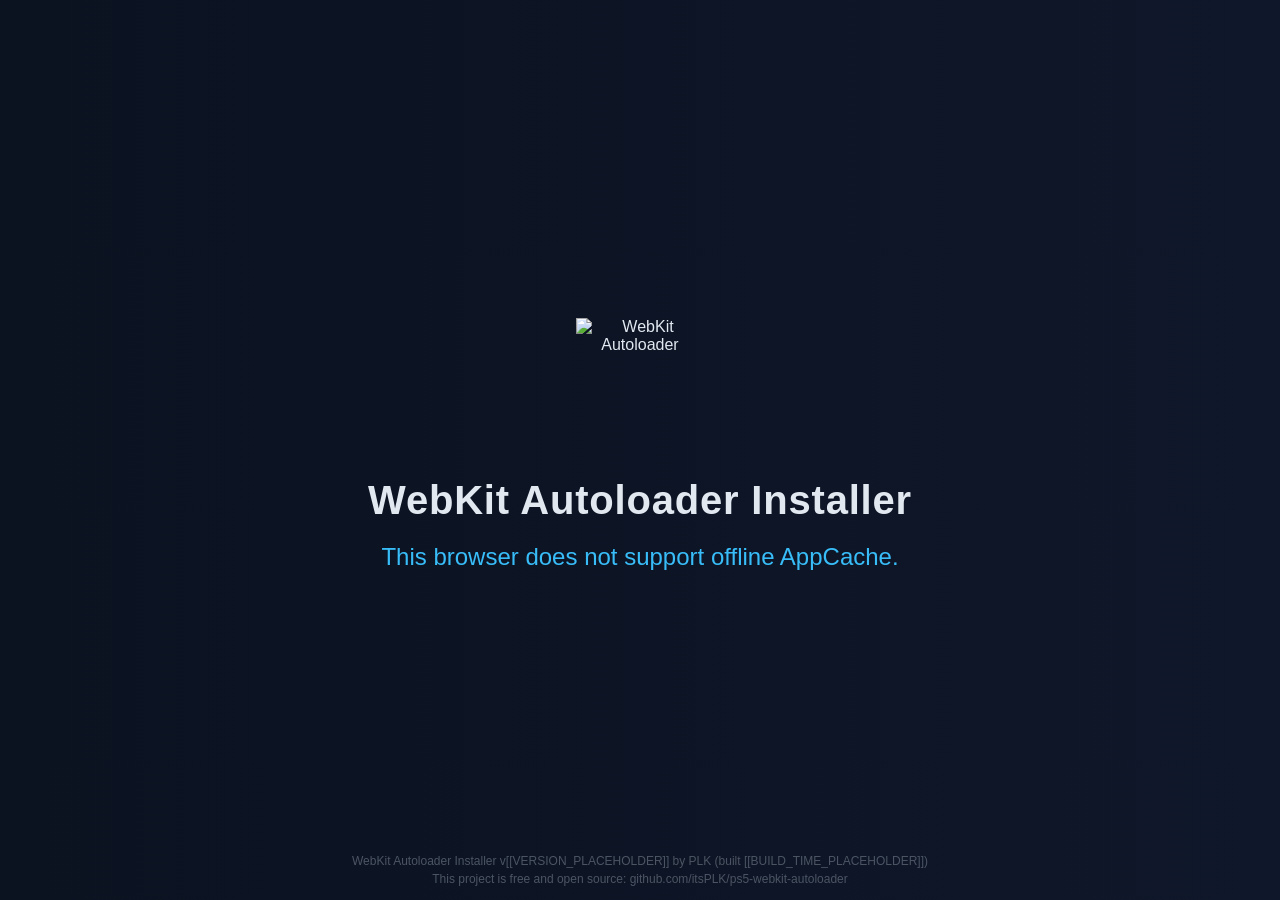
==== commit 268b504c: "Merge branch 'itsPLK:main' into main" ====
--- a/frontend/installer-page/index.html
+++ b/frontend/installer-page/index.html
@@ -48,8 +48,6 @@
       text-align: center;
       z-index: 20;
     }
-
-
 
     main {
       max-width: 42rem;
@@ -231,95 +229,6 @@
       color: #e2e8f0;
     }
 
-    #choice {
-      margin-top: 1.5rem;
-      width: 100%;
-      max-width: 38rem;
-      margin-left: auto;
-      margin-right: auto;
-    }
-
-    #choice[hidden] {
-      display: none !important;
-    }
-
-    .choice-grid {
-      display: -webkit-box;
-      display: -webkit-flex;
-      display: flex;
-      gap: 1.25rem;
-      margin-top: 1rem;
-      text-align: left;
-    }
-
-    .choice-card {
-      -webkit-box-flex: 1;
-      -webkit-flex: 1;
-      flex: 1;
-      background: #1b2436;
-      border: 2px solid #2c3e5a;
-      border-radius: 12px;
-      padding: 1.5rem 1.25rem;
-      display: -webkit-box;
-      display: -webkit-flex;
-      display: flex;
-      -webkit-box-orient: vertical;
-      -webkit-box-direction: normal;
-      -webkit-flex-direction: column;
-      flex-direction: column;
-      cursor: pointer;
-      color: inherit;
-      font-family: inherit;
-      -webkit-transition: border-color 0.2s, -webkit-transform 0.2s, background-color 0.2s;
-      transition: border-color 0.2s, transform 0.2s, background-color 0.2s;
-      outline: none;
-    }
-
-    .choice-card.selected {
-      border-color: rgba(56, 189, 248, 0.4);
-      background-color: rgba(56, 189, 248, 0.05);
-    }
-
-    .choice-card:hover,
-    .choice-card:focus {
-      border-color: #38bdf8;
-      background-color: #22304a;
-      -webkit-transform: translateY(-2px);
-      transform: translateY(-2px);
-      box-shadow: 0 0 0 3px rgba(56, 189, 248, 0.4);
-    }
-
-    .choice-card:disabled {
-      opacity: 0.6;
-      cursor: not-allowed;
-      pointer-events: none;
-    }
-
-    .choice-card .choice-title {
-      font-size: 1.5rem;
-      font-weight: 700;
-      color: #38bdf8;
-      margin-bottom: 0.25rem;
-    }
-
-    .choice-card .choice-fw {
-      display: inline-block;
-      align-self: flex-start;
-      font-size: 0.8rem;
-      font-weight: 600;
-      color: #7dd3fc;
-      background: rgba(56, 189, 248, 0.12);
-      border: 1px solid rgba(56, 189, 248, 0.3);
-      border-radius: 4px;
-      padding: 0.15rem 0.5rem;
-      margin-bottom: 0.75rem;
-    }
-
-    .choice-card .choice-desc {
-      font-size: 0.95rem;
-      color: #cbd5e1;
-      line-height: 1.5;
-    }
     [hidden] {
       display: none !important;
     }
@@ -356,7 +265,6 @@
     @media (max-width: 560px) {
       body { height: auto; display: block; }
       main { padding: 2rem 1rem; }
-      .choice-grid { -webkit-flex-direction: column; flex-direction: column; }
       h1 { font-size: 2rem; }
       #footer {
         position: static;
@@ -377,21 +285,6 @@
     <h1>WebKit Autoloader Installer</h1>
     <p id="status">Caching content...</p>
     <p id="detail">Please wait a moment. Do not close this page yet!</p>
-
-    <div id="choice" hidden>
-      <div class="choice-grid">
-        <button type="button" class="choice-card" id="poops">
-          <div class="choice-title">Poops</div>
-          <div class="choice-fw">FW 7.00 &ndash; 12.00</div>
-          <div class="choice-desc">Works completely offline. Does not require any network connection or active network interface.</div>
-        </button>
-        <button type="button" class="choice-card" id="relapse">
-          <div class="choice-title">Relapse</div>
-          <div class="choice-fw">FW 7.00 &ndash; 13.60</div>
-          <div class="choice-desc">Requires an active network interface (Wi-Fi or Ethernet). Internet access is not required.</div>
-        </button>
-      </div>
-    </div>
 
     <div id="progress" role="progressbar" aria-label="Cache download" aria-valuemin="0" aria-valuemax="100" aria-valuenow="0">
       <div id="progressBar"></div>
@@ -426,7 +319,6 @@
   var version = '[[VERSION_PLACEHOLDER]]';
   var progress = document.getElementById('progress');
   var percent = document.getElementById('percent');
-  var choice = document.getElementById('choice');
   var cacheReady = false;
   var detail = document.getElementById('detail');
   var progressBar = document.getElementById('progressBar');
@@ -479,92 +371,15 @@
     repairOverlay.hidden = true;
   };
 
-  // Two keys, on this origin, which the homescreen app shares:
-  //   wkal_exploit  the chain of the last install that actually completed. The
-  //                 pointer reads this, so a new choice never clears it.
-  //   wkal_pending  the chain being installed right now, discarded if the
-  //                 install does not finish.
-  // Both chain pages are cached either way, so changing either costs nothing and
-  // invalidates nothing.
-  function readKey(key) {
-    try { return window.localStorage.getItem(key); } catch (error) { return null; }
-  }
-  function writeKey(key, value) {
-    try {
-      if (value === null) window.localStorage.removeItem(key);
-      else window.localStorage.setItem(key, value);
-    } catch (error) { }
-  }
-  function valid(chain) { return chain === 'poops' || chain === 'relapse'; }
-
-  var installed = readKey('wkal_exploit');
-  if (!valid(installed)) installed = null;
-  var picked = readKey('wkal_pending');
-  if (!valid(picked)) picked = null;
-
   var match = /PlayStation 5\/(\d+\.\d+)/.exec(navigator.userAgent);
+  var params = typeof location !== 'undefined' && location.search ? new URLSearchParams(location.search) : null;
+  var fwArg = params ? params.get('fw') : null;
+  if (!match && fwArg) {
+    match = ['PlayStation 5/' + fwArg, fwArg];
+  }
   var fw = match ? parseFloat(match[1]) : 0;
-  var hasPoops = fw >= 7 && fw <= 12;
-  var hasRelapse = fw >= 7 && fw <= 13.60 && fw !== 9.05 && fw !== 11.40;
-
-  var params = new URLSearchParams(location.search);
-  var asked = params.get('exploit');
-  if (valid(asked)) {
-    // This is the reload that follows a choice. The server only serves the
-    // manifest attribute when the request carries a supported one, so reaching
-    // here means caching can start. Record the intent as pending; it only becomes
-    // the installed chain once /install succeeds.
-    picked = asked;
-    writeKey('wkal_pending', asked);
-  }
-
-  // A chain this firmware cannot run is not a usable choice.
-  if (picked === 'poops' && !hasPoops) picked = null;
-  if (picked === 'relapse' && !hasRelapse) picked = null;
-  if (installed === 'poops' && !hasPoops) installed = null;
-  if (installed === 'relapse' && !hasRelapse) installed = null;
-
-  var unsupported = !!match && !hasPoops && !hasRelapse;
-  // Firmware with only one usable chain needs no question: the server serves
-  // this page with its manifest attribute straight away, so record the intent.
-  if (!unsupported && !picked) {
-    var single = hasPoops && !hasRelapse ? 'poops' : hasRelapse && !hasPoops ? 'relapse' : null;
-    if (single) {
-      picked = single;
-      writeKey('wkal_pending', single);
-    }
-  }
-  // Ask whenever the firmware supports both chains and this request carries no
-  // choice, exactly as before the refactor. The server withholds the manifest
-  // attribute in that state, so nothing downloads while the buttons are up.
-  var dualSupported = (hasPoops && hasRelapse) || !match;
-  var needsChoice = !unsupported && dualSupported && !asked;
-
-  function showChoice(message) {
-    status.textContent = 'Select Exploit';
-    detail.textContent = (match ? 'Firmware ' + match[1] : 'Your firmware') +
-      ' supports both Poops and Relapse.\n' + message;
-    choice.hidden = false;
-    if (installed) document.getElementById(installed).className += ' selected';
-  }
-
-  function choose(chain) {
-    document.getElementById('poops').disabled = true;
-    document.getElementById('relapse').disabled = true;
-    // Recorded as pending on this origin, which the homescreen app shares, so
-    // the intent survives the reboot. It becomes the installed chain only once
-    // /install succeeds. Then reload with the choice in the query string: the
-    // server serves the entry page without its manifest attribute until a
-    // supported choice is present, so this reload is what starts the cache.
-    writeKey('wkal_pending', chain);
-    picked = chain;
-    status.textContent = 'Selected ' + (chain === 'poops' ? 'Poops' : 'Relapse') + '...';
-    detail.textContent = 'Preparing cache download...';
-    params.set('exploit', chain);
-    location.replace(location.pathname + '?' + params.toString());
-  }
-  document.getElementById('poops').onclick = function () { choose('poops'); };
-  document.getElementById('relapse').onclick = function () { choose('relapse'); };
+  var hasWobkot = fw >= 5.00 && fw <= 13.60;
+  var unsupported = !!match && !hasWobkot;
 
   // offerRepair defaults to true; pass false to report a failure without
   // pointing at clearing WebKit data, which is the wrong remedy for anything
@@ -583,17 +398,10 @@
   }
 
   function install() {
-    if (failed || cacheReady) return;
+    if (failed || cacheReady || installing) return;
     cacheReady = true;
+    installing = true;
     setProgress(100);
-    maybeInstall();
-  }
-
-  // Caching and the choice can finish in either order; both are needed.
-  function maybeInstall() {
-    if (!cacheReady || failed || installing) return;
-    if (!picked) return;
-    installing = true;
     status.textContent = 'Installing homescreen shortcut...';
     detail.textContent = 'The offline cache is ready. Keep this page open.';
     // Check the active cache before creating its homescreen shortcut.
@@ -605,11 +413,10 @@
       })
       .then(function (response) {
         if (!response.ok) throw new Error('Install failed. Run the installer again.');
-        // Only now is this the installed chain. Until this point the previous
-        // install is still intact and still usable, which is why the choice was
-        // never cleared on the way in.
-        writeKey('wkal_exploit', picked);
-        writeKey('wkal_pending', null);
+        try {
+          window.localStorage.removeItem('wkal_pending');
+          window.localStorage.removeItem('wkal_exploit');
+        } catch (error) { }
         stopLogs();
         status.textContent = 'Installed successfully';
         status.className = 'success';
@@ -639,21 +446,10 @@
   if (unsupported) {
     status.textContent = 'Unsupported firmware ' + match[1];
     status.className = 'error';
-    detail.textContent = 'Supported: 7.00–12.00 via Poops, 7.00–13.60 via Relapse (except 9.05 and 11.40).';
+    detail.textContent = 'Supported: 5.00–13.60 via Wobkot Relapse and Poops.';
     progress.hidden = true;
     percent.hidden = true;
     fetch('/exit').catch(function () { });
-    return;
-  }
-  if (needsChoice) {
-    // Nothing is downloading behind this prompt: the server withholds the
-    // manifest attribute until a choice comes back in the query string.
-    showChoice(installed
-      ? 'Choose an exploit. Currently installed: ' + installed + '.'
-      : 'Select which one to install:');
-    progress.hidden = true;
-    percent.hidden = true;
-    document.getElementById(installed || 'poops').focus();
     return;
   }
 
@@ -663,6 +459,7 @@
     progress.hidden = true;
     return;
   }
+
   pollLogs();
   cache.addEventListener('downloading', function () {
     downloading = true;
